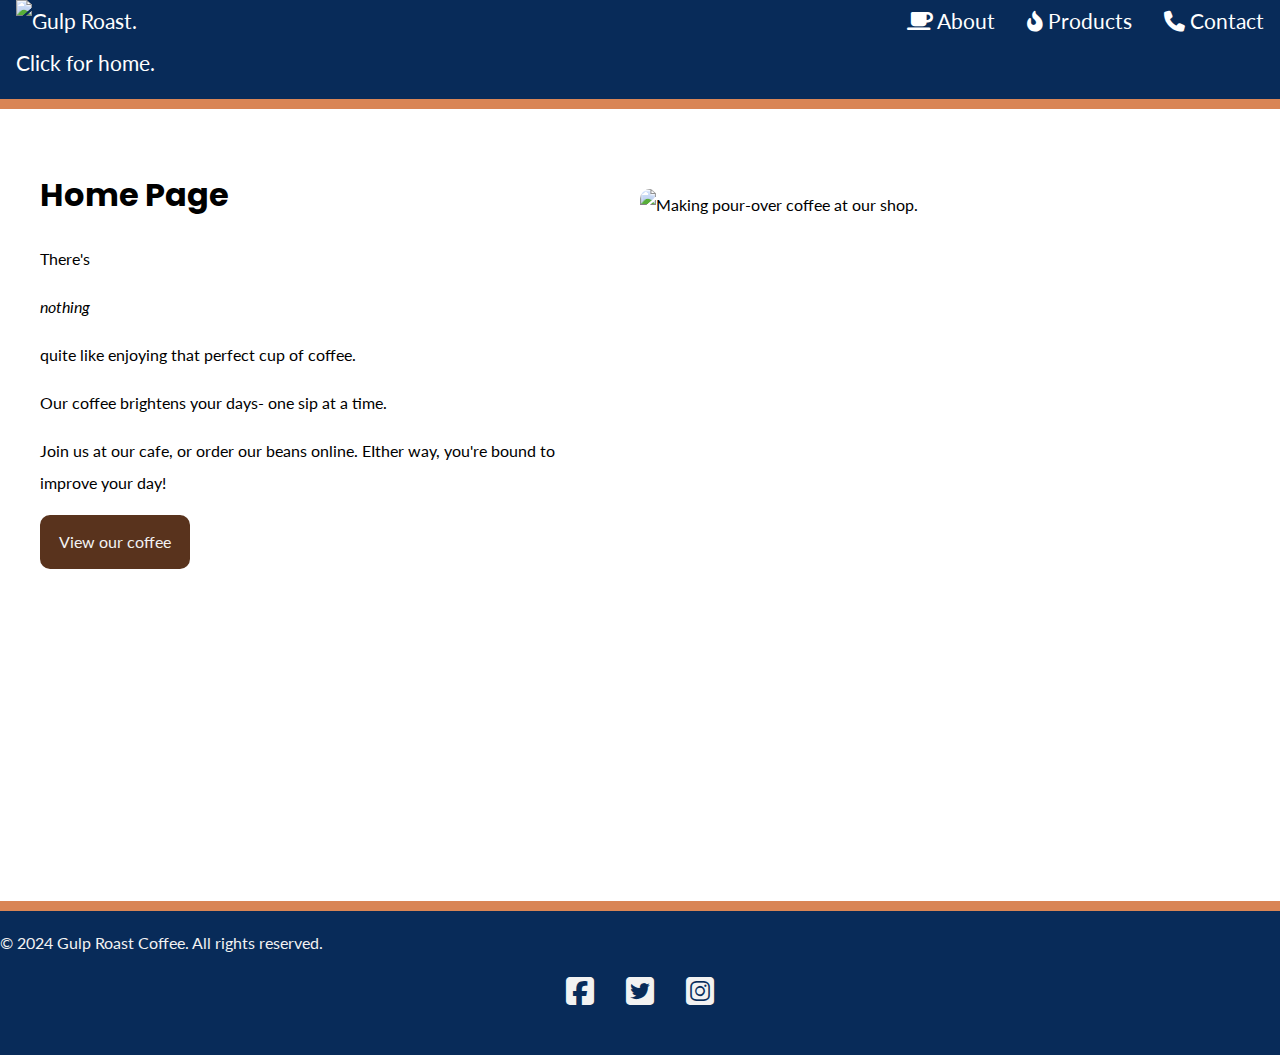
==== index.html @ 6e692668 "Started Repository" ====
<head>
    <link rel="preconnect" href="https://fonts.googleapis.com">
    <link rel="preconnect" href="https://fonts.gstatic.com" crossorigin>
    <link href="https://fonts.googleapis.com/css2?family=Lato&family=Poppins:wght@700&display=swap" rel="stylesheet">
    <link rel="stylesheet" href="index.css">
    <link rel="preconnect" href="https://fonts.googleapis.com">
    <link rel="preconnect" href="https://fonts.gstatic.com" crossorigin>
    <link href="https://fonts.googleapis.com/css2?family=Lato&family=Poppins:ital,wght@0,400;0,500;0,600;0,700;1,700&display=swap" rel="stylesheet">
    <link rel="stylesheet" href="https://cdnjs.cloudflare.com/ajax/libs/font-awesome/6.7.2/css/all.min.css" integrity="sha512-Evv84Mr4kqVGRNSgIGL/F/aIDqQb7xQ2vcrdIwxfjThSH8CSR7PBEakCr51Ck+w+/U6swU2Im1vVX0SVk9ABhg==" crossorigin="anonymous" referrerpolicy="no-referrer" />
    </head>
    <body>
    <header>
      <nav>
        <ul>
          <li class="logo"><a href="https://uxuicurriculum.wixsite.com/gulproast"><picture><img src="https://assets.codepen.io/6306176/gulp-logo-light.png" alt="Gulp Roast. Click for home."/></picture></a></li>
          <li><a href="https://uxuicurriculum.wixsite.com/gulproast"><span aria-hidden="true" class="fa-solid fa-mug-saucer"></span> About</a></li>
          <li><a href="https://uxuicurriculum.wixsite.com/gulproast"><span aria-hidden="true" class="fa-solid fa-fire-flame-curved"></span> Products</a></li>
          <li><a href="https://uxuicurriculum.wixsite.com/gulproast"><span aria-hidden="true" class="fa-solid fa-phone"></span> Contact</a></li>
        </ul>
      </nav>
    </header>
    <div class="main-bkgd">
      <section class="main">
        <article>
          <h1>Home Page</h1>
          <p>There's </p><p class="italic"> nothing</p><p>quite like enjoying that perfect cup of coffee.</p>
          <p>Our coffee brightens your days- one sip at a time.</p>
          <p>Join us at our cafe, or order our beans online. EIther way, you're bound to improve your day!</p>
          <a class="button" href="https://uxuicurriculum.wixsite.com/gulproast">View our coffee</a>
        </article>
        <figure>
            <picture>
                <source srcset="https://assets.codepen.io/6306176/gulp-pouring-coffee-vertical.jpg" media="(max-width: 992px) and (min-width: 768px)">
                <source srcset="https://assets.codepen.io/6306176/gulp-pouring-coffee-horizontal.jpg" media="(min-width: 992px)">
                <img src="https://assets.codepen.io/6306176/gulp-pouring-coffee-horizontal-sm.jpg" alt="Making pour-over coffee at our shop." />
            </picture>
        </figure>
      </section>
    </div>
    <footer>
      <p>&copy; 2024 Gulp Roast Coffee. All rights reserved.</p>
      <ul>
        <li>
          <a href="https://facebook.com" target="_blank">
            <span aria-hidden="true" class="fa-brands fa-facebook-square"></span>
            <span class="sr-only">Facebook</span>
          </a>
        </li>
        <li>
          <a href="https://twitter.com" target="_blank">
            <span aria-hidden="true" class="fa-brands fa-twitter-square"></span>
            <span class="sr-only">Twitter</span>
          </a>
        </li>
        <li>
          <a href="https://instagram.com" target="_blank">
            <span aria-hidden="true" class="fa-brands fa-instagram-square"></span>
            <span class="sr-only">Instagram</span>
          </a>
        </li>
      </ul>
    </footer>
    </body>
---- index.css ----
body {
    background-color: #082B59;
    margin: 0;
    padding: 0;
    font-family: 'Lato', sans-serif;
    line-height: 2;
  }
  h1, h2, h3 {
    font-family: 'Poppins', sans-serif;
  }
  h1 {
    font-size: 2rem;
    margin-bottom: 0;
  }
  /* make images flexible */
  img {
    max-width: 100%;
  }
  p.italic{
    font-style: italic;
  }
  p{
    display: flex;
  }
  a {
    color: #59331d;
  }
  a:hover {
    text-decoration: none;
  }
  header {
    border-bottom: 10px solid #d98555;
  }
  /* navbar styling */
  nav ul {
    padding: 0;
    margin: 0;
    list-style-type: none;
    display: flex;
    flex-flow: row wrap;
    justify-content: flex-start;
  }
  nav li {
    margin: 0 1rem 1rem 1rem;
    font-size: 1.3rem;
  }
  /* max width on the image in pixels */
  nav .logo img {
    max-width: 150px;
  }
  /* flex basis on the image container, li */
  nav .logo {
    display: flex;
    text-align: flex-start;
    justify-content: flex-start;
    flex: 25%;
  }
  nav a {
    color: white;
    text-decoration: none;
    display: block;
  }
  nav a:hover {
    color: #d98555;
  }
  /* establishes a white background */
  .main-bkgd {
    background: #ffffff url(https://assets.codepen.io/6306176/gulp-bean-bkgd.jpg) repeat-x bottom;
    padding-bottom: 300px;
  }
  /* sits inside of the white background, centered */
  .main {
    max-width: 1200px;
    margin: 0 auto;
    padding: 2rem;
    display: flex;
    flex-flow: row wrap;
    justify-content: space-between;
  }
  article {
    flex-basis: 45%;
  }
  figure {
    margin: 3rem 0 0 0;
    flex-basis: 50%;
    border-radius: 10px;
  }
  figure img {
    border-radius: 10px;
  }
  .button {
    display: inline-block;
    background-color: #59331D;
    border-radius: 10px;
    padding: 0.5rem 1rem;
    margin: 0;
    color: #f2f2f2;
    text-decoration: none;
    border: 3px solid #59331d;
  }
  .button:hover {
    background-color: #f2f2f2;
    color: #59331d;
  }
  footer {
    color: #f2f2f2;
    text-align: center;
    border-top: 10px solid #d98555;
  }
  footer ul {
    list-style-type: none;
    padding: 0;
    margin: 0;
    display: flex;
    flex-flow: row wrap;
    justify-content: center;
  }
  footer a {
    color: #f2f2f2;
    font-size: 2rem;
    display: block;
    margin: 0 1rem 3rem 1rem;
  }

  @media all and (min-width: 768px) and (max-width: 992px){
    nav ul {
        justify-content: center;
      }
      nav .logo {
        display: flex;
        flex: 100%;
        justify-content: center;
      }
  }

  @media all and (max-width: 768px) {
    nav ul {
        flex-direction: column;
        align-items: center;
      }
      /* flex basis on the image container, li */
      nav .logo {
        display: flex;
        text-align: center;
        justify-content: center;
        flex: 100%;
      }
      .main {
        max-width: 1200px;
        margin: 0 auto;
        padding: 2rem;
        display: flex;
        flex-direction: column;
        justify-content: space-between;
      }
  }
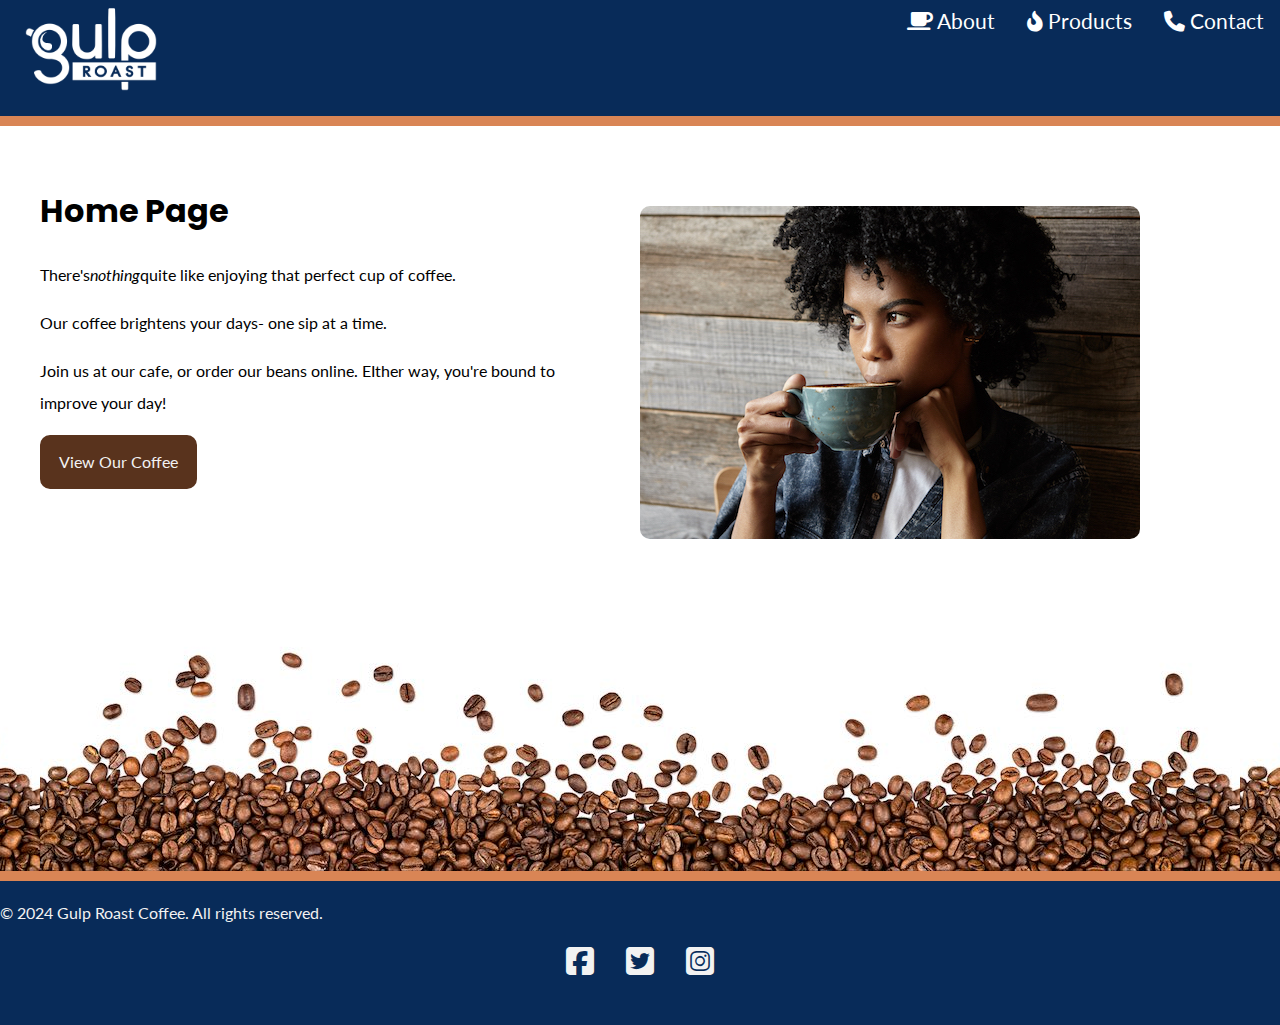
==== commit 4c201c28: "Finished Homeowrk 10" ====
--- a/index.html
+++ b/index.html
@@ -13,9 +13,9 @@
     <header>
       <nav>
         <ul>
-          <li class="logo"><a href="https://uxuicurriculum.wixsite.com/gulproast"><picture><img src="https://assets.codepen.io/6306176/gulp-logo-light.png" alt="Gulp Roast. Click for home."/></picture></a></li>
-          <li><a href="https://uxuicurriculum.wixsite.com/gulproast"><span aria-hidden="true" class="fa-solid fa-mug-saucer"></span> About</a></li>
-          <li><a href="https://uxuicurriculum.wixsite.com/gulproast"><span aria-hidden="true" class="fa-solid fa-fire-flame-curved"></span> Products</a></li>
+          <li class="logo"><a href="http://127.0.0.1:5501/index.html"><picture><img src="../images/gulp-logo-light.png" alt="Gulp Roast. Click for home."/></picture></a></li>
+          <li><a href="http://127.0.0.1:5501/about.html"><span aria-hidden="true" class="fa-solid fa-mug-saucer"></span> About</a></li>
+          <li><a href="http://127.0.0.1:5501/products.html"><span aria-hidden="true" class="fa-solid fa-fire-flame-curved"></span> Products</a></li>
           <li><a href="https://uxuicurriculum.wixsite.com/gulproast"><span aria-hidden="true" class="fa-solid fa-phone"></span> Contact</a></li>
         </ul>
       </nav>
@@ -24,16 +24,16 @@
       <section class="main">
         <article>
           <h1>Home Page</h1>
-          <p>There's </p><p class="italic"> nothing</p><p>quite like enjoying that perfect cup of coffee.</p>
+          <p>There's <i> nothing </i> quite like enjoying that perfect cup of coffee.</p>
           <p>Our coffee brightens your days- one sip at a time.</p>
           <p>Join us at our cafe, or order our beans online. EIther way, you're bound to improve your day!</p>
-          <a class="button" href="https://uxuicurriculum.wixsite.com/gulproast">View our coffee</a>
+          <a class="button" href="http://127.0.0.1:5501/products.html">View Our Coffee</a>
         </article>
         <figure>
             <picture>
-                <source srcset="https://assets.codepen.io/6306176/gulp-pouring-coffee-vertical.jpg" media="(max-width: 992px) and (min-width: 768px)">
-                <source srcset="https://assets.codepen.io/6306176/gulp-pouring-coffee-horizontal.jpg" media="(min-width: 992px)">
-                <img src="https://assets.codepen.io/6306176/gulp-pouring-coffee-horizontal-sm.jpg" alt="Making pour-over coffee at our shop." />
+                <source srcset="../images/gulp-drinking-coffee.jpg" media="(max-width: 992px) and (min-width: 768px)">
+                <source srcset="../images/gulp-drinking-coffee.jpg" media="(min-width: 992px)">
+                <img src="../images/gulp-drinking-coffee.jpg" alt="Making pour-over coffee at our shop." />
             </picture>
         </figure>
       </section>
--- a/index.css
+++ b/index.css
@@ -65,7 +65,7 @@
   }
   /* establishes a white background */
   .main-bkgd {
-    background: #ffffff url(https://assets.codepen.io/6306176/gulp-bean-bkgd.jpg) repeat-x bottom;
+    background: #ffffff url(../images/gulp-bottom-beans.jpg) repeat-x bottom;
     padding-bottom: 300px;
   }
   /* sits inside of the white background, centered */
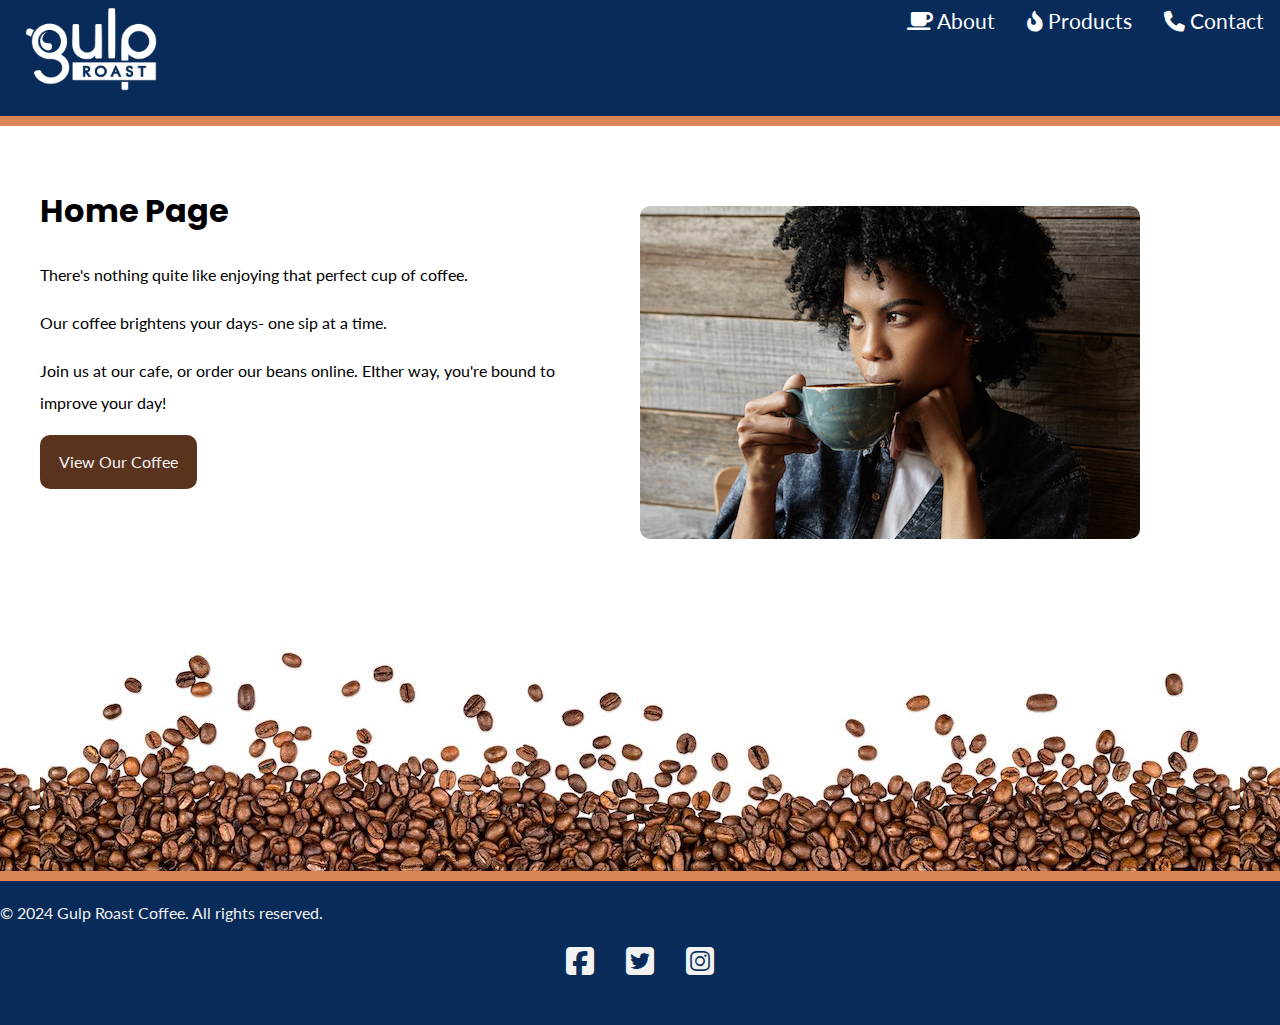
==== commit e0cd2804: "Tried to fix italics" ====
--- a/index.html
+++ b/index.html
@@ -24,7 +24,7 @@
       <section class="main">
         <article>
           <h1>Home Page</h1>
-          <p>There's <i> nothing </i> quite like enjoying that perfect cup of coffee.</p>
+          <p>There's nothing quite like enjoying that perfect cup of coffee.</p>
           <p>Our coffee brightens your days- one sip at a time.</p>
           <p>Join us at our cafe, or order our beans online. EIther way, you're bound to improve your day!</p>
           <a class="button" href="http://127.0.0.1:5501/products.html">View Our Coffee</a>
